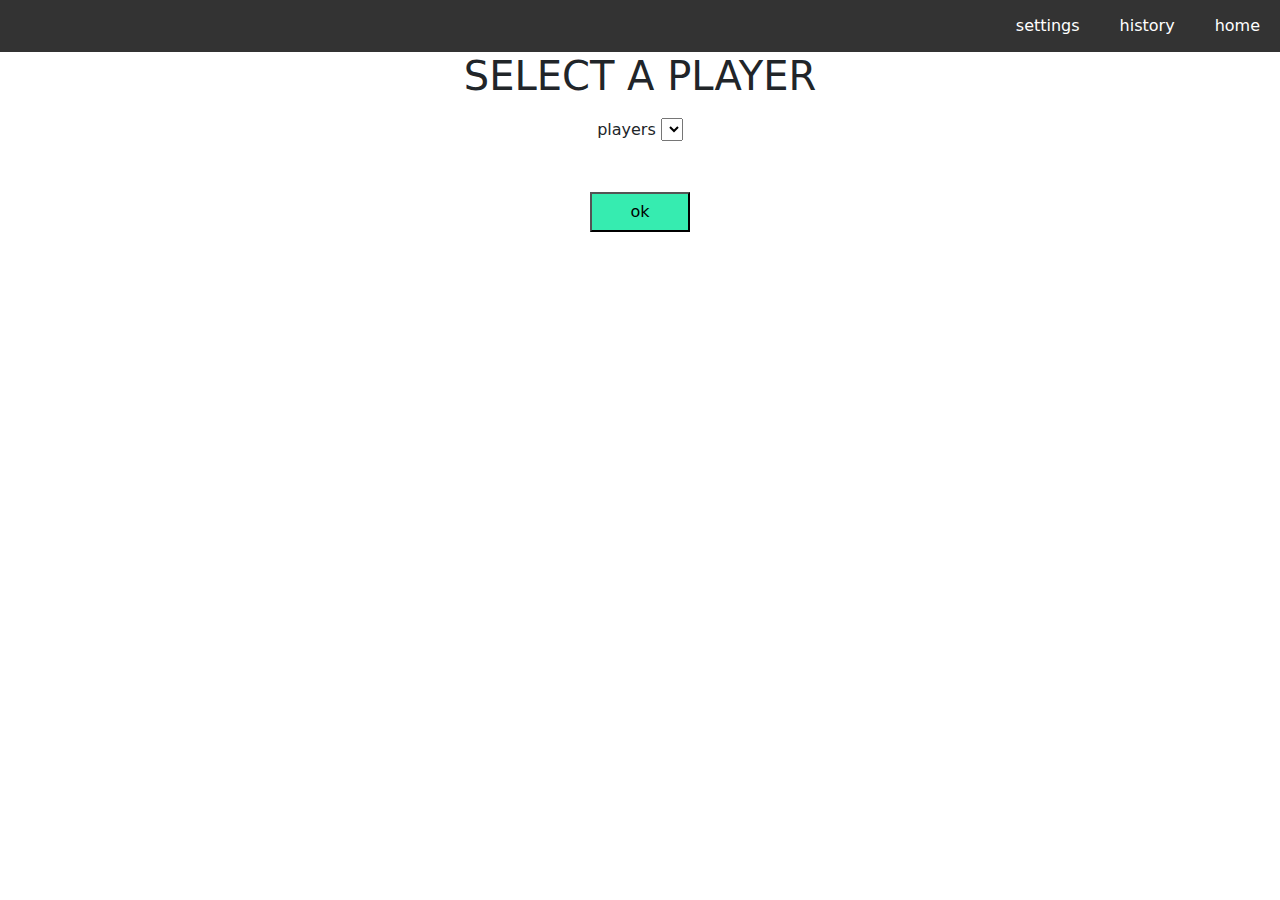
==== index.html @ 50110368 "renamed file name" ====
<!DOCTYPE html>
<html lang="en">
<head>
    <meta charset="UTF-8">
    <meta name="viewport" content="width=device-width, initial-scale=1.0">
    <title>English to Sinhala Quiz</title>
    <link rel="stylesheet" href="sinhala.css">
    <link href="https://cdn.jsdelivr.net/npm/bootstrap@5.3.3/dist/css/bootstrap.min.css" rel="stylesheet"  >
<script src="https://cdn.jsdelivr.net/npm/bootstrap@5.3.3/dist/js/bootstrap.bundle.min.js" ></script>
</head>
<body>
    <nav>
        <a href="sinhla.html">home</a>
        <a href ="history.html">history</a>
        <a href="settings.html">settings</a>
      </nav>

      <div class="drop" style="text-align: center;">
        <h1>SELECT A PLAYER</h1>
        <label for="palyer" style="margin-top: 10px;"> players</label>
        <select name="palyer" id="palyer">
           
            
        </select><br>
        <button class="ok" style="margin-top: 50px; width: 100px; height: 40px; background-color: rgb(54, 236, 176) ;">ok</button>
      </div>
    <div class="mode" style="display: none;">
        <div style="margin-top: 20px;"><h1>SELECT QUESTIONS  TO YOU NEED</h1></div>
        <div style="margin-top: 20px;">
        
            <button  class="numof-question" value="5">5</button>
            <button  class="numof-question" value="10">10</button>
            <button  class="numof-question" value="15">15</button>
    
        </div>
    </div>
   
    
    <div class="quiz-container" style="display: none;">
        <h1>English to Sinhala </h1>
        <div id="question-container">
           
        </div>
        <button id="next-btn">Next</button>
        <button id="submit-btn" style="display: none;">Submit</button>
        <div id="result"></div>
        <button id="back" style="display: none;">back to mode</button>
    </div>


    <script src="sinhala.js"></script>
</body>
</html>
---- sinhala.css ----
body {
    font-family: Arial, sans-serif;
    margin: 0;
    padding: 0;
    background-color: #f5f5f5;
}

.quiz-container {
    max-width: 600px;
    margin: 50px auto;
    padding: 20px;
    background-color: #fff;
    border-radius: 8px;
    box-shadow: 0 0 10px rgba(0, 0, 0, 0.1);
}

h1 {
    text-align: center;
    color: #333;
}

#question-container {
    margin-bottom: 20px;
}

.question {
    margin-bottom: 10px;
}

.options {
    list-style-type: none;
    padding: 0;
    display: flex;
    flex-direction: column;
   
}

.option {
    margin-bottom: 5px; 
}

#submit-btn {
    display: block;
    margin: 0 auto;
    padding: 10px 20px;
    background-color: #007bff;
    color: #fff;
    border: none;
    border-radius: 5px;
    cursor: pointer;
    transition: background-color 0.3s;
}

#submit-btn:hover {
    background-color: #0056b3;
}

#result {
    text-align: center;
    font-weight: bold;
}

.correct-answer{
    color: #fff;
    background-color: rgb(52, 99, 6);
}

.wrong-answer{
    color: #fff;
    background-color: rgb(219, 37, 37);
}

.other-answer{
    color: #575555;
   
}
.mode > div:nth-child(2) {
    display: flex;
    flex-direction: column;
   align-items: center;
  }
  

.mode button{
    list-style-type: none;
    padding: 0;
    display: flex;
    flex-direction: column;
    width: 30%;
    margin-bottom: 5px; 
    justify-content: center;

}
.numof-question{
    height: 30px;
}
nav {
    background-color: #333;
    overflow: hidden;
  }

  nav a {
    float: right;
    display: block;
    color: white;
    text-align: center;
    padding: 14px 20px;
    text-decoration: none;
  }

  nav a:hover {
    background-color: #ddd;
    color: black;
  }
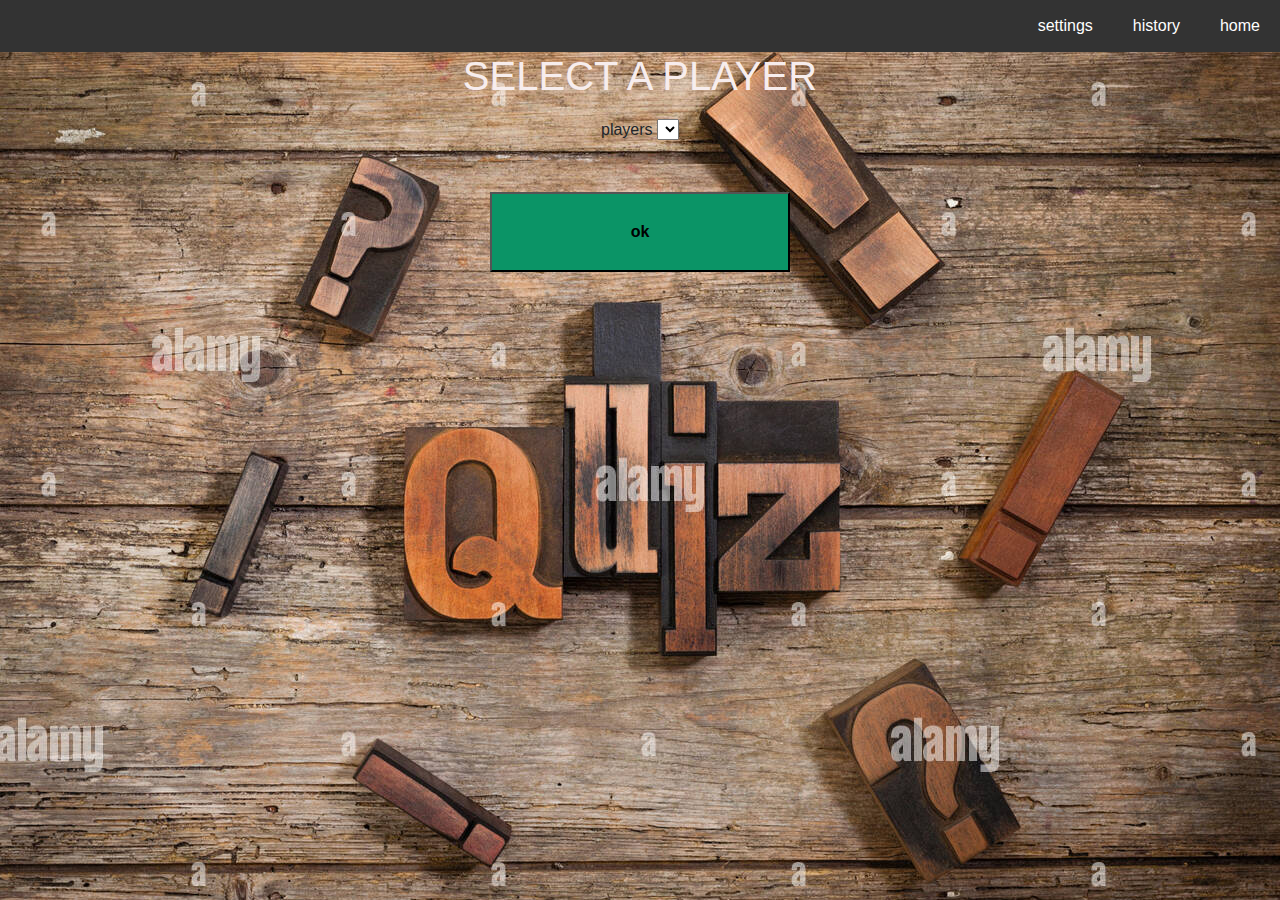
==== commit f5cb6810: "add a background image and change styles" ====
--- a/index.html
+++ b/index.html
@@ -4,13 +4,13 @@
     <meta charset="UTF-8">
     <meta name="viewport" content="width=device-width, initial-scale=1.0">
     <title>English to Sinhala Quiz</title>
+    <link href="https://cdn.jsdelivr.net/npm/bootstrap@5.3.3/dist/css/bootstrap.min.css" rel="stylesheet"  >
     <link rel="stylesheet" href="sinhala.css">
-    <link href="https://cdn.jsdelivr.net/npm/bootstrap@5.3.3/dist/css/bootstrap.min.css" rel="stylesheet"  >
-<script src="https://cdn.jsdelivr.net/npm/bootstrap@5.3.3/dist/js/bootstrap.bundle.min.js" ></script>
+    <script src="https://cdn.jsdelivr.net/npm/bootstrap@5.3.3/dist/js/bootstrap.bundle.min.js" ></script>
 </head>
 <body>
     <nav>
-        <a href="sinhla.html">home</a>
+        <a href="index.html">home</a>
         <a href ="history.html">history</a>
         <a href="settings.html">settings</a>
       </nav>
@@ -18,11 +18,11 @@
       <div class="drop" style="text-align: center;">
         <h1>SELECT A PLAYER</h1>
         <label for="palyer" style="margin-top: 10px;"> players</label>
-        <select name="palyer" id="palyer">
+        <select name= "palyer" id="palyer">
            
             
         </select><br>
-        <button class="ok" style="margin-top: 50px; width: 100px; height: 40px; background-color: rgb(54, 236, 176) ;">ok</button>
+        <button class="ok" style="margin-top: 50px; width: 300px; height: 80px; background-color: rgb(11, 148, 102) ; font: size 80px;"> <b> ok</b> </button>
       </div>
     <div class="mode" style="display: none;">
         <div style="margin-top: 20px;"><h1>SELECT QUESTIONS  TO YOU NEED</h1></div>
--- a/sinhala.css
+++ b/sinhala.css
@@ -3,6 +3,7 @@
     margin: 0;
     padding: 0;
     background-color: #f5f5f5;
+    background-image:url(img/quiz-single-word-set-with-vintage-letterpress-printing-blocks-on-rustic-wooden-background-surrounded-by-exclamation-and-question-marks-RY8WEG.jpg);
 }
 
 .quiz-container {
@@ -16,7 +17,7 @@
 
 h1 {
     text-align: center;
-    color: #333;
+    color: #f7eded;
 }
 
 #question-container {
@@ -71,7 +72,7 @@
 }
 
 .other-answer{
-    color: #575555;
+    color: #857807;
    
 }
 .mode > div:nth-child(2) {
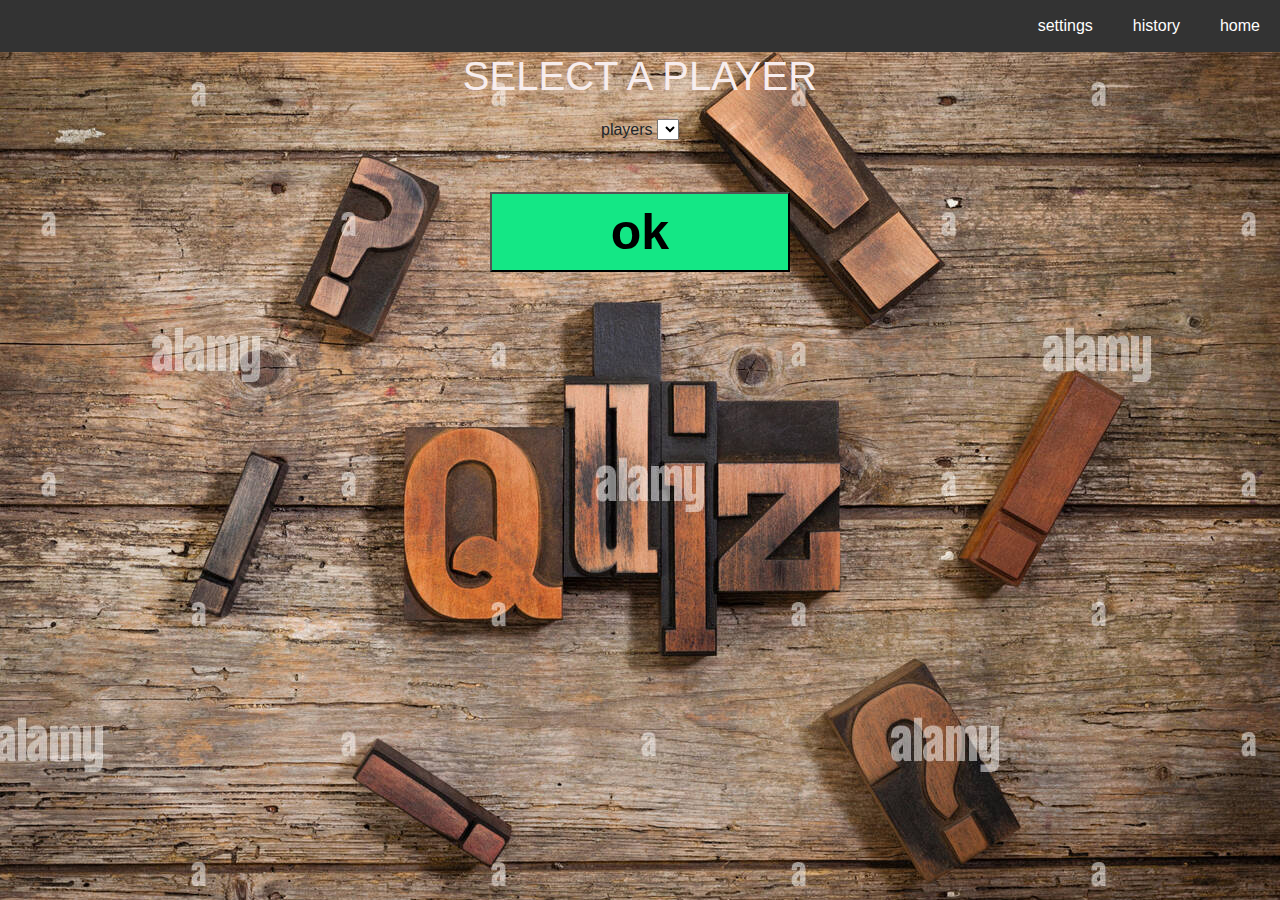
==== commit b78c1b35: "change font size" ====
--- a/index.html
+++ b/index.html
@@ -22,7 +22,7 @@
            
             
         </select><br>
-        <button class="ok" style="margin-top: 50px; width: 300px; height: 80px; background-color: rgb(11, 148, 102) ; font: size 80px;"> <b> ok</b> </button>
+        <button class="ok" style="margin-top: 50px; width: 300px; height: 80px; background-color:  rgb(20, 231, 133) ; font-size: 50px;"> <b> ok</b> </button>
       </div>
     <div class="mode" style="display: none;">
         <div style="margin-top: 20px;"><h1>SELECT QUESTIONS  TO YOU NEED</h1></div>
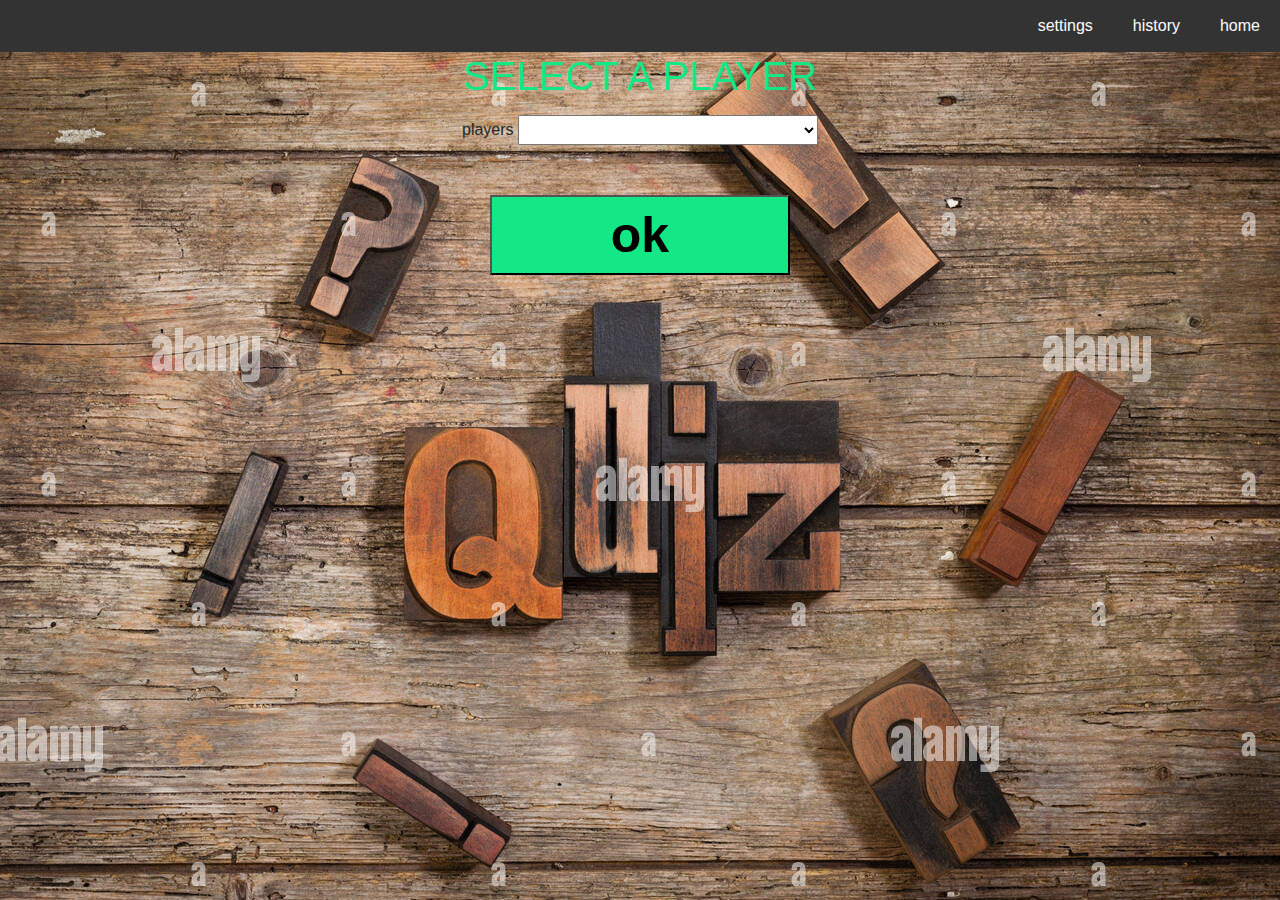
==== commit cc75237d: "change dropdown size" ====
--- a/index.html
+++ b/index.html
@@ -17,10 +17,8 @@
 
       <div class="drop" style="text-align: center;">
         <h1>SELECT A PLAYER</h1>
-        <label for="palyer" style="margin-top: 10px;"> players</label>
-        <select name= "palyer" id="palyer">
-           
-            
+        <label for="palyer" style="margin-top: 10px; "> players</label>
+        <select name=  "palyer" id="palyer"  style="width: 300px; height: 30px;">    
         </select><br>
         <button class="ok" style="margin-top: 50px; width: 300px; height: 80px; background-color:  rgb(20, 231, 133) ; font-size: 50px;"> <b> ok</b> </button>
       </div>
--- a/sinhala.css
+++ b/sinhala.css
@@ -17,7 +17,7 @@
 
 h1 {
     text-align: center;
-    color: #f7eded;
+    color: rgb(20, 231, 133);
 }
 
 #question-container {
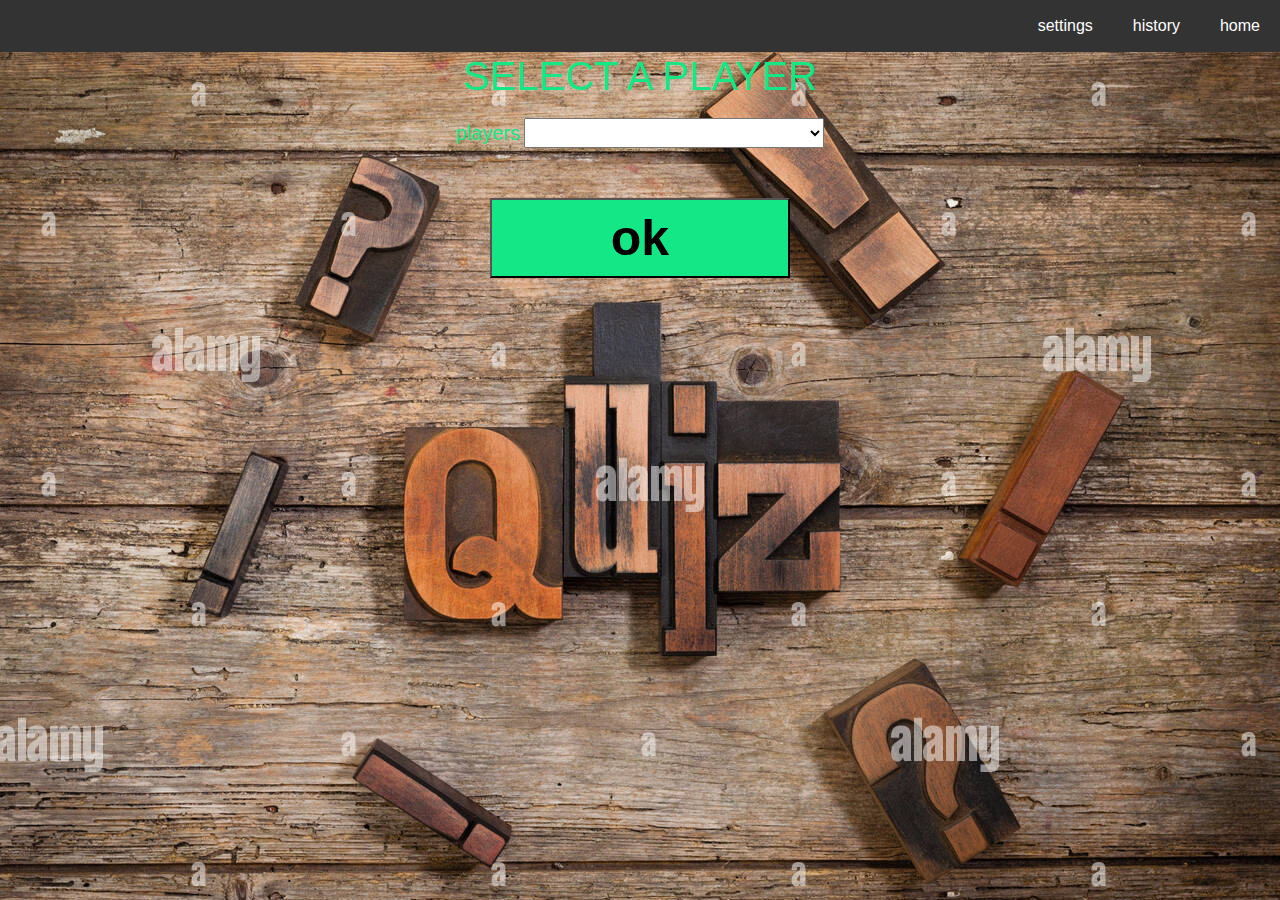
==== commit 5bfde26f: "change dropdown size and color" ====
--- a/index.html
+++ b/index.html
@@ -17,8 +17,8 @@
 
       <div class="drop" style="text-align: center;">
         <h1>SELECT A PLAYER</h1>
-        <label for="palyer" style="margin-top: 10px; "> players</label>
-        <select name=  "palyer" id="palyer"  style="width: 300px; height: 30px;">    
+        <label for="palyer" style="margin-top: 10px; font-size: 20px ;color: rgb(20, 231, 133); "> players</label>
+        <select name=  "palyer" id="palyer"  style="width: 300px; height: 30px; font-size: 20px;">    
         </select><br>
         <button class="ok" style="margin-top: 50px; width: 300px; height: 80px; background-color:  rgb(20, 231, 133) ; font-size: 50px;"> <b> ok</b> </button>
       </div>
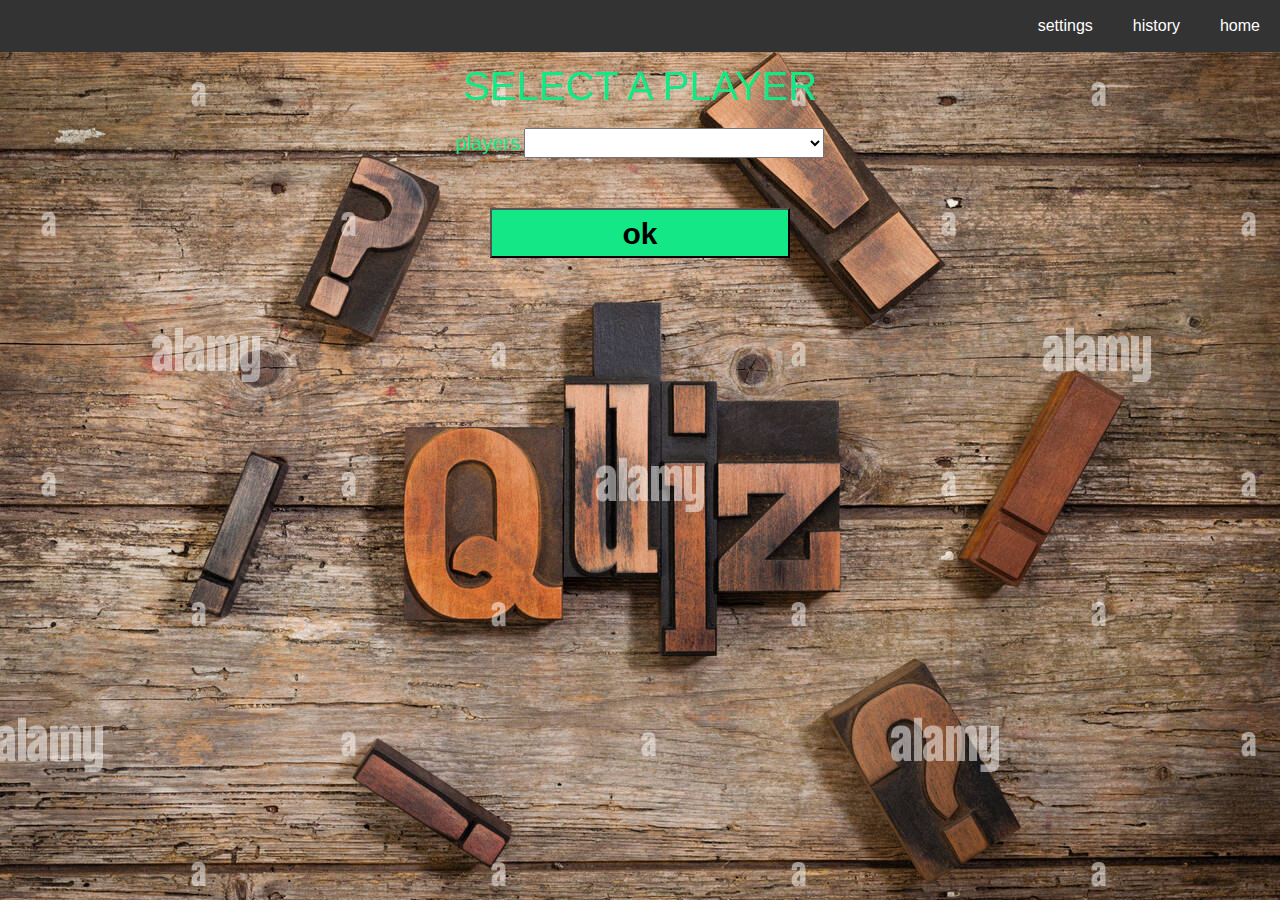
==== commit 37261ca7: "change colors" ====
--- a/index.html
+++ b/index.html
@@ -15,12 +15,12 @@
         <a href="settings.html">settings</a>
       </nav>
 
-      <div class="drop" style="text-align: center;">
+      <div class="drop" style="text-align: center; margin-top: 10px;">
         <h1>SELECT A PLAYER</h1>
         <label for="palyer" style="margin-top: 10px; font-size: 20px ;color: rgb(20, 231, 133); "> players</label>
         <select name=  "palyer" id="palyer"  style="width: 300px; height: 30px; font-size: 20px;">    
         </select><br>
-        <button class="ok" style="margin-top: 50px; width: 300px; height: 80px; background-color:  rgb(20, 231, 133) ; font-size: 50px;"> <b> ok</b> </button>
+        <button class="ok" style="margin-top: 50px; width: 300px; height: 50px; background-color:  rgb(20, 231, 133) ; font-size: 30px;"> <b> ok</b> </button>
       </div>
     <div class="mode" style="display: none;">
         <div style="margin-top: 20px;"><h1>SELECT QUESTIONS  TO YOU NEED</h1></div>
